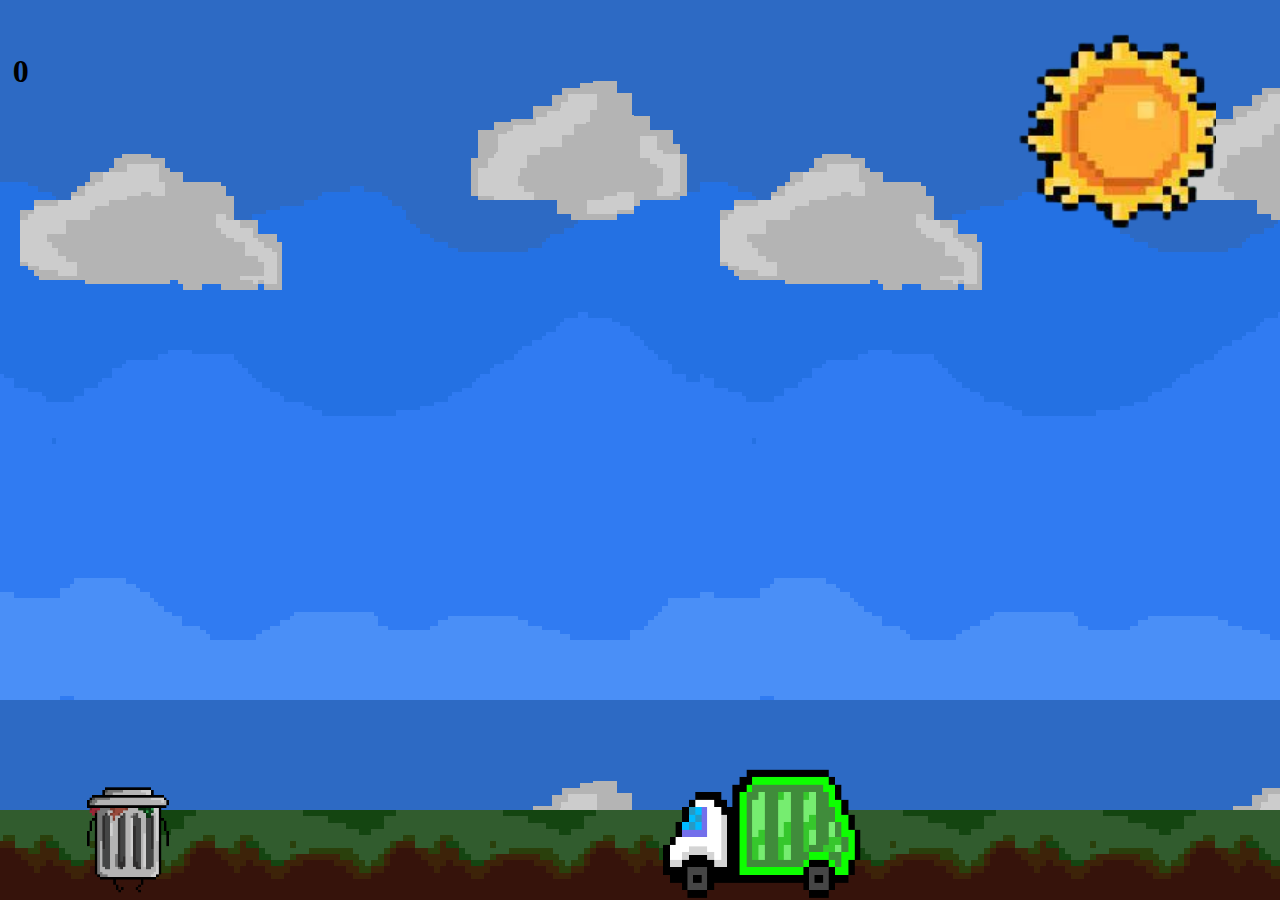
==== main/index.html @ 85a4ee35 "files" ====
<!DOCTYPE html>
<html lang="en">
<head>
    <meta charset="UTF-8">
    <meta http-equiv="X-UA-Compatible" content="IE=edge">
    <meta name="viewport" content="width=device-width, initial-scale=1.0">
    <link rel="stylesheet" href="style.css">
    <script src="https://code.jquery.com/jquery-3.6.0.min.js"></script>
    <title>home</title>
</head>
<body id="corpo">
    <h1 id="pontuacao">0</h1>
    <span id="sol"></span>
    <span id="objeto"></span>
    <span id="objeto2"></span>
    <span class="chao"></span>
    <script src="script.js"></script>
</body>
</html>
---- main/style.css ----
*{
    padding: 0;
    margin: 0;
}

#corpo{
    height: 100vh;
    width: 100vw;
    display: flex;
    align-items: end;
    justify-content: center;
    background-image: url("img/ceuu.png");
}

#pontuacao{
    margin-bottom: 90vh;
    margin-left: 1vw;
}
#sol{
    background-image: url("img/sol.png");
    background-size: cover;
    background-repeat: no-repeat;
    margin-bottom: 67vh;
    margin-left: 70vw;
    width: 20vw;
    height: 37vh;
    position: absolute;
}

#objeto{
    display: flex;
    background-image: url("img/corrida.gif");
    background-size: cover;
    background-repeat: no-repeat;
    position: absolute;
}

#objeto2{
    position: absolute;
    display: flex;
    background-image: url("img/caminhao.png");
    background-size: cover;
    background-repeat: no-repeat;
    background-position-x: left;
}

.chao{
    height: 10vh;
    width: 105%;
    background-image: url("img/terramaior.png");
    margin-left: -5vw;
}
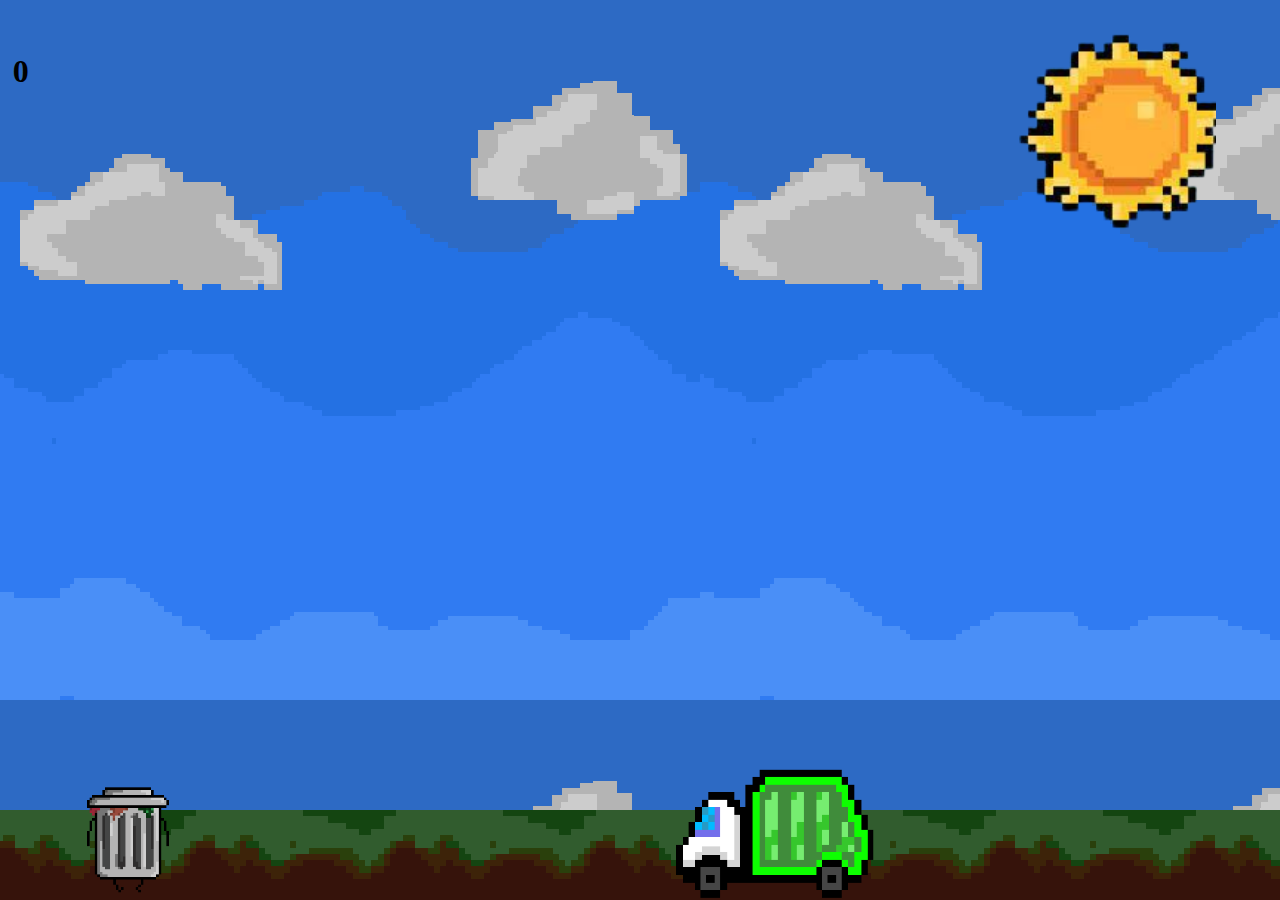
==== commit 5aedb641: "Trash walker" ====
--- a/main/index.html
+++ b/main/index.html
@@ -6,9 +6,12 @@
     <meta name="viewport" content="width=device-width, initial-scale=1.0">
     <link rel="stylesheet" href="style.css">
     <script src="https://code.jquery.com/jquery-3.6.0.min.js"></script>
-    <title>home</title>
+    <link rel="shortcut icon" href="/main/img/pulo.gif" type="image/x-icon">
+    <title>Trash Walker</title>
 </head>
 <body id="corpo">
+    <a href="../home.html" id="restartBtn">Restart</a>
+
     <h1 id="pontuacao">0</h1>
     <span id="sol"></span>
     <span id="objeto"></span>
--- a/main/style.css
+++ b/main/style.css
@@ -1,6 +1,24 @@
+@import url('https://fonts.googleapis.com/css2?family=Press+Start+2P&display=swap');
+
 *{
     padding: 0;
     margin: 0;
+}
+
+#restartBtn{
+    display: none;
+    text-decoration: none;
+    position: absolute;
+    color: black;
+    align-self: center;
+    padding: 3cqmin;
+    background-color: #3fba0f;
+    font-family: 'Press Start 2P', cursive;
+    border: solid 1px black;
+    border-radius: 3cqmin;
+}
+#restartBtn:hover{
+    opacity: 80%;
 }
 
 #corpo{
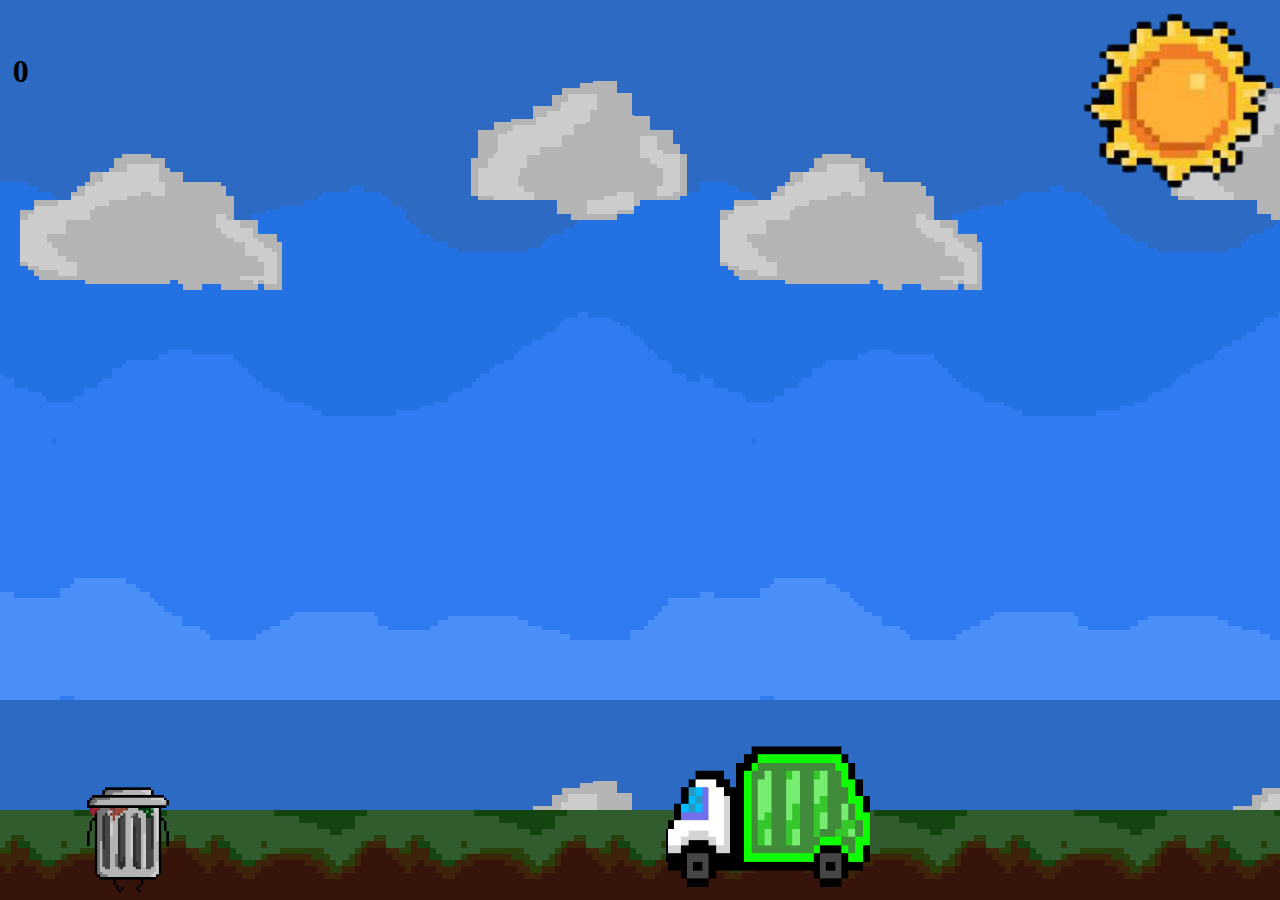
==== commit 5346d4dc: "update jump" ====
--- a/main/index.html
+++ b/main/index.html
@@ -6,7 +6,7 @@
     <meta name="viewport" content="width=device-width, initial-scale=1.0">
     <link rel="stylesheet" href="style.css">
     <script src="https://code.jquery.com/jquery-3.6.0.min.js"></script>
-    <link rel="shortcut icon" href="/main/img/pulo.gif" type="image/x-icon">
+    <link rel="shortcut icon" href="img/pulo.gif" type="image/x-icon">
     <title>Trash Walker</title>
 </head>
 <body id="corpo">
--- a/main/style.css
+++ b/main/style.css
@@ -27,21 +27,26 @@
     display: flex;
     align-items: end;
     justify-content: center;
-    background-image: url("img/ceuu.png");
+    background-image: url(img/ceuu.png);
 }
 
 #pontuacao{
     margin-bottom: 90vh;
     margin-left: 1vw;
+    display: flex;
+    left: 0;
+    position: absolute;
 }
 #sol{
+    display: flex;
     background-image: url("img/sol.png");
-    background-size: cover;
+    background-size: 150%;
     background-repeat: no-repeat;
-    margin-bottom: 67vh;
-    margin-left: 70vw;
-    width: 20vw;
-    height: 37vh;
+    background-position: center;
+    top: 0;
+    right: 0;
+    width: 200px;
+    aspect-ratio: 1/1;
     position: absolute;
 }
 
@@ -57,14 +62,17 @@
     position: absolute;
     display: flex;
     background-image: url("img/caminhao.png");
-    background-size: cover;
+    background-size: 110%;
+    height: min-content;
+    width: min-content;
     background-repeat: no-repeat;
-    background-position-x: left;
+    background-position-x:center;
+    background-position-y:130%;
 }
 
 .chao{
     height: 10vh;
-    width: 105%;
+    width: 150%;
     background-image: url("img/terramaior.png");
     margin-left: -5vw;
 }
